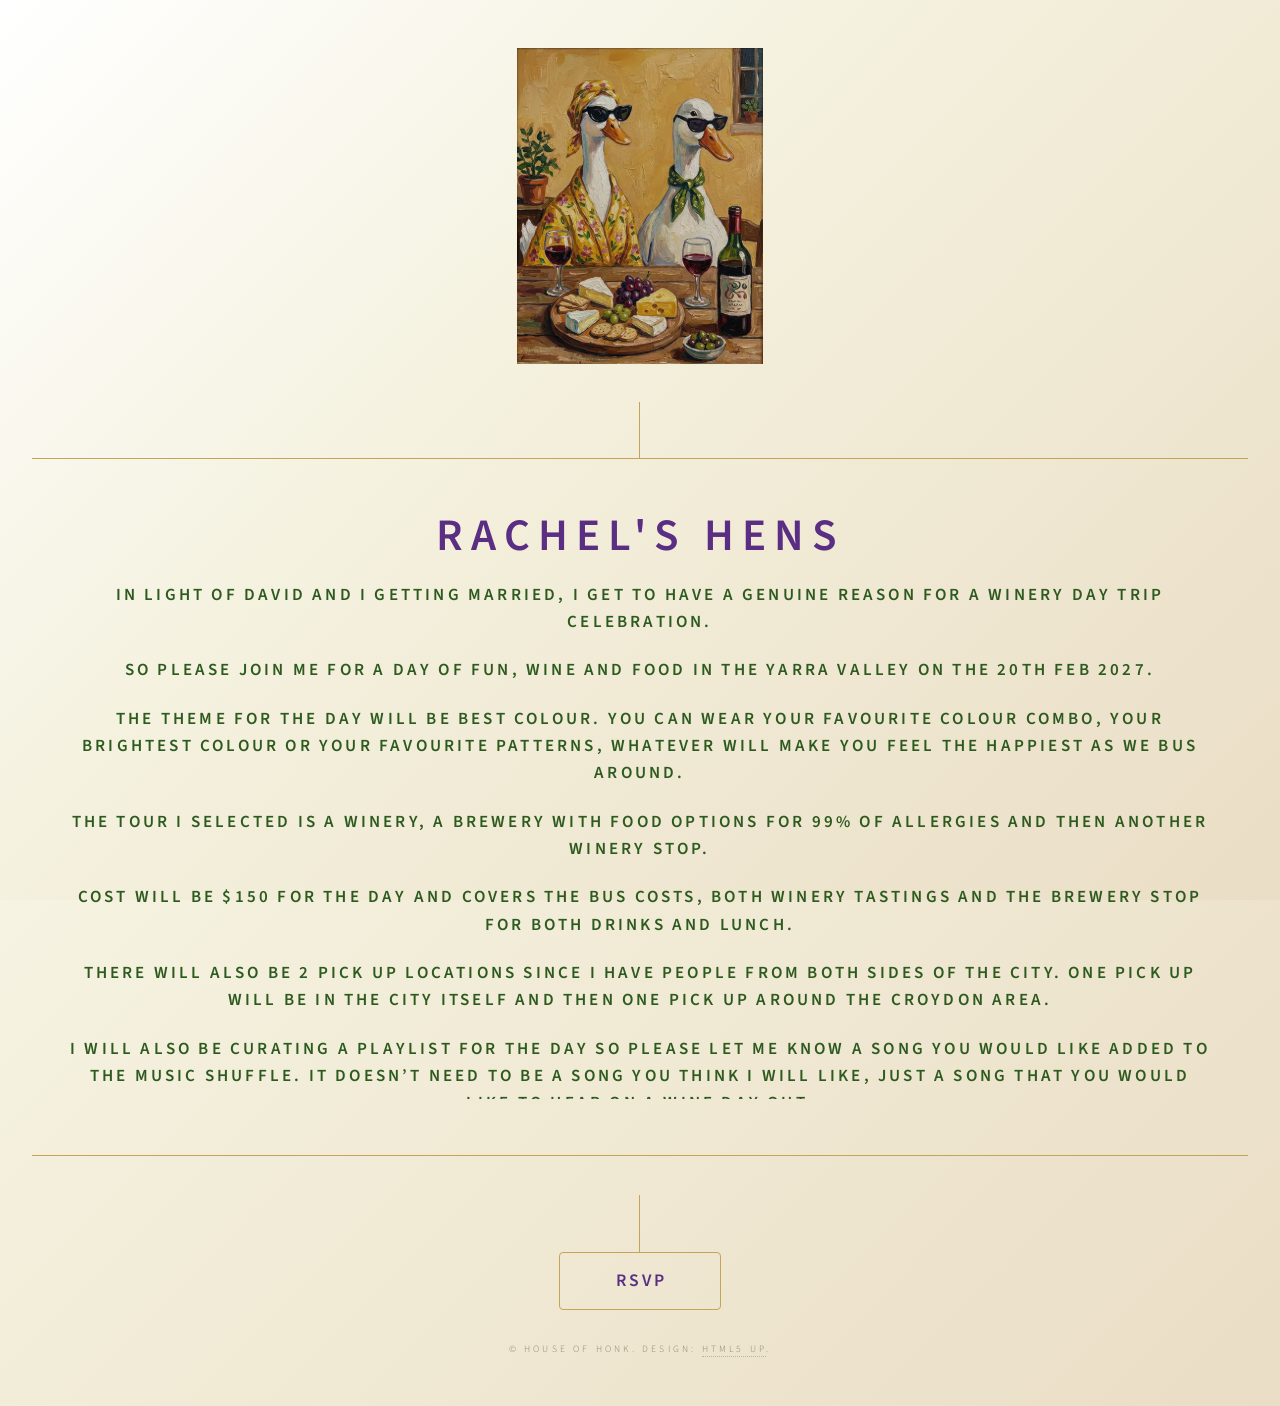
==== hens/index.html @ d94d8061 "Created hens page" ====
<!DOCTYPE HTML>
<!--Dimension by HTML5 UP
    html5up.net | @ajlkn
    Free for personal and commercial use under the CCA 3.0 license (html5up.net/license)
-->
<html lang="en">
<head>
    <title>Rachel's Hens</title>
    <meta charset="utf-8" />
    <meta name="viewport" content="width=device-width, initial-scale=1" />
    <meta name="robots" content="noindex, nofollow" />
    <link rel="stylesheet" href="../assets/css/main.css" />
    <link rel="stylesheet" href="../assets/css/custom.css" />
    <noscript><link rel="stylesheet" href="../assets/css/noscript.css" /></noscript>
</head>
<body>

    <!-- Wrapper -->
    <div id="wrapper">

        <!-- Header -->
        <header id="header">
            <div class="logo">
                <img src="../images/hens.png" alt="Rachel's Hens" />
            </div>
            <div class="content">
                <div class="inner">
                    <h1>Rachel's Hens</h1>
                    <p>In light of David and I getting married, I get to have a genuine reason for a winery day trip celebration.</p>
                    <p>So please join me for a day of fun, wine and food in the Yarra Valley on the 20th Feb 2027.</p>
                    <p>The theme for the day will be best colour. You can wear your favourite colour combo, your brightest colour or your favourite patterns, whatever will make you feel the happiest as we bus around.</p>
                    <p>The tour I selected is a winery, a brewery with food options for 99% of allergies and then another winery stop.</p>
                    <p>Cost will be $150 for the day and covers the bus costs, both winery tastings and the brewery stop for both drinks and lunch.</p>
                    <p>There will also be 2 pick up locations since I have people from both sides of the city. One pick up will be in the city itself and then one pick up around the Croydon area.</p>
                    <p>I will also be curating a playlist for the day so please let me know a song you would like added to the music shuffle. It doesn’t need to be a song you think I will like, just a song that you would like to hear on a wine day out.</p>
                </div>
            </div>
            <nav>
                <ul>
                    <li><a href="#rsvp">RSVP</a></li>
                </ul>
            </nav>
        </header>

        <!-- Main -->
        <div id="main">

            <!-- RSVP Modal -->
            <article id="rsvp">
                <h2 class="major">RSVP</h2>
                <p>Please let me know if you can attend by <strong>20/01/27</strong>.</p>
                <form action="https://formspree.io/f/xppqrkdv" method="POST">
                    <input type="hidden" name="Event" value="Rachel's Hens" />
                    <div class="fields">
                        <div class="field half">
                            <input type="radio" id="accept" name="Attendance" value="Accepts with pleasure" required />
                            <label for="accept">Accepts with pleasure</label>
                        </div>
                        <div class="field half">
                            <input type="radio" id="decline" name="Attendance" value="Declines with regrets" required />
                            <label for="decline">Declines with regrets</label>
                        </div>
                        <div class="field half">
                            <label for="name">Name(s)</label>
                            <input type="text" name="name" id="name" required />
                        </div>
                        <div class="field half">
                            <label for="email">Email</label>
                            <input type="email" name="email" id="email" required />
                        </div>
                        <div class="field">
                            <label for="dietary">Dietary Requirements</label>
                            <textarea name="dietary" id="dietary" rows="3"></textarea>
                        </div>
                        <div class="field">
                            <label for="song">Song Request for the Bus</label>
                            <input type="text" name="song_request" id="song" placeholder="Song title & artist" />
                        </div>
                    </div>
                    <ul class="actions">
                        <li><input type="submit" value="Send RSVP" class="primary" /></li>
                    </ul>
                </form>
            </article>

        </div>

        <!-- Footer -->
        <footer id="footer">
            <p class="copyright">&copy; House of Honk. Design: <a href="https://html5up.net">HTML5 UP</a>.</p>
        </footer>

    </div>

    <!-- BG -->
    <div id="bg"></div>

    <!-- Scripts -->
    <script src="../assets/js/jquery.min.js"></script>
    <script src="../assets/js/browser.min.js"></script>
    <script src="../assets/js/breakpoints.min.js"></script>
    <script src="../assets/js/util.js"></script>
    <script src="../assets/js/main.js"></script>

</body>
</html>
---- assets/css/main.css ----
@import url(fontawesome-all.min.css);
@import url("https://fonts.googleapis.com/css?family=Source+Sans+Pro:300italic,600italic,300,600");

/*
	Dimension by HTML5 UP
	html5up.net | @ajlkn
	Free for personal and commercial use under the CCA 3.0 license (html5up.net/license)
*/

html, body, div, span, applet, object,
iframe, h1, h2, h3, h4, h5, h6, p, blockquote,
pre, a, abbr, acronym, address, big, cite,
code, del, dfn, em, img, ins, kbd, q, s, samp,
small, strike, strong, sub, sup, tt, var, b,
u, i, center, dl, dt, dd, ol, ul, li, fieldset,
form, label, legend, table, caption, tbody,
tfoot, thead, tr, th, td, article, aside,
canvas, details, embed, figure, figcaption,
footer, header, hgroup, menu, nav, output, ruby,
section, summary, time, mark, audio, video {
	margin: 0;
	padding: 0;
	border: 0;
	font-size: 100%;
	font: inherit;
	vertical-align: baseline;}

article, aside, details, figcaption, figure,
footer, header, hgroup, menu, nav, section {
	display: block;}

body {
	line-height: 1;
}

ol, ul {
	list-style: none;
}

blockquote, q {
	quotes: none;
}

	blockquote:before, blockquote:after, q:before, q:after {
		content: '';
		content: none;
	}

table {
	border-collapse: collapse;
	border-spacing: 0;
}

body {
	-webkit-text-size-adjust: none;
}

mark {
	background-color: transparent;
	color: inherit;
}

input::-moz-focus-inner {
	border: 0;
	padding: 0;
}

input, select, textarea {
	-moz-appearance: none;
	-webkit-appearance: none;
	-ms-appearance: none;
	appearance: none;
}

/* Basic */

	@-ms-viewport {
		width: device-width;
	}

	@media screen and (max-width: 480px) {

		html, body {
			min-width: 320px;
		}

	}

	html {
		box-sizing: border-box;
	}

	*, *:before, *:after {
		box-sizing: inherit;
	}

	body {
		background: #1b1f22;
	}

		body.is-preload *, body.is-preload *:before, body.is-preload *:after {
			-moz-animation: none !important;
			-webkit-animation: none !important;
			-ms-animation: none !important;
			animation: none !important;
			-moz-transition: none !important;
			-webkit-transition: none !important;
			-ms-transition: none !important;
			transition: none !important;
		}

/* Type */

	html {
		font-size: 16pt;
	}

		@media screen and (max-width: 1680px) {

			html {
				font-size: 12pt;
			}

		}

		@media screen and (max-width: 736px) {

			html {
				font-size: 11pt;
			}

		}

		@media screen and (max-width: 360px) {

			html {
				font-size: 10pt;
			}

		}

	body, input, select, textarea {
		color: #ffffff;
		font-family: "Source Sans Pro", sans-serif;
		font-weight: 300;
		font-size: 1rem;
		line-height: 1.65;
	}

	a {
		-moz-transition: color 0.2s ease-in-out, background-color 0.2s ease-in-out, border-bottom-color 0.2s ease-in-out;
		-webkit-transition: color 0.2s ease-in-out, background-color 0.2s ease-in-out, border-bottom-color 0.2s ease-in-out;
		-ms-transition: color 0.2s ease-in-out, background-color 0.2s ease-in-out, border-bottom-color 0.2s ease-in-out;
		transition: color 0.2s ease-in-out, background-color 0.2s ease-in-out, border-bottom-color 0.2s ease-in-out;
		border-bottom: dotted 1px rgba(255, 255, 255, 0.5);
		text-decoration: none;
		color: inherit;
	}

		a:hover {
			border-bottom-color: transparent;
		}

	strong, b {
		color: #ffffff;
		font-weight: 600;
	}

	em, i {
		font-style: italic;
	}

	p {
		margin: 0 0 2rem 0;
	}

	h1, h2, h3, h4, h5, h6 {
		color: #ffffff;
		font-weight: 600;
		line-height: 1.5;
		margin: 0 0 1rem 0;
		text-transform: uppercase;
		letter-spacing: 0.2rem;
	}

		h1 a, h2 a, h3 a, h4 a, h5 a, h6 a {
			color: inherit;
			text-decoration: none;
		}

		h1.major, h2.major, h3.major, h4.major, h5.major, h6.major {
			border-bottom: solid 1px #ffffff;
			width: -moz-max-content;
			width: -webkit-max-content;
			width: -ms-max-content;
			width: max-content;
			padding-bottom: 0.5rem;
			margin: 0 0 2rem 0;
		}

	h1 {
		font-size: 2.25rem;
		line-height: 1.3;
		letter-spacing: 0.5rem;
	}

	h2 {
		font-size: 1.5rem;
		line-height: 1.4;
		letter-spacing: 0.5rem;
	}

	h3 {
		font-size: 1rem;
	}

	h4 {
		font-size: 0.8rem;
	}

	h5 {
		font-size: 0.7rem;
	}

	h6 {
		font-size: 0.6rem;
	}

	@media screen and (max-width: 736px) {

		h1 {
			font-size: 1.75rem;
			line-height: 1.4;
		}

		h2 {
			font-size: 1.25em;
			line-height: 1.5;
		}

	}

	sub {
		font-size: 0.8rem;
		position: relative;
		top: 0.5rem;
	}

	sup {
		font-size: 0.8rem;
		position: relative;
		top: -0.5rem;
	}

	blockquote {
		border-left: solid 4px #ffffff;
		font-style: italic;
		margin: 0 0 2rem 0;
		padding: 0.5rem 0 0.5rem 2rem;
	}

	code {
		background: rgba(255, 255, 255, 0.075);
		border-radius: 4px;
		font-family: "Courier New", monospace;
		font-size: 0.9rem;
		margin: 0 0.25rem;
		padding: 0.25rem 0.65rem;
	}

	pre {
		-webkit-overflow-scrolling: touch;
		font-family: "Courier New", monospace;
		font-size: 0.9rem;
		margin: 0 0 2rem 0;
	}

		pre code {
			display: block;
			line-height: 1.75;
			padding: 1rem 1.5rem;
			overflow-x: auto;
		}

	hr {
		border: 0;
		border-bottom: solid 1px #ffffff;
		margin: 2.75rem 0;
	}

	.align-left {
		text-align: left;
	}

	.align-center {
		text-align: center;
	}

	.align-right {
		text-align: right;
	}

/* Form */

	form {
		margin: 0 0 2rem 0;
	}

		form > :last-child {
			margin-bottom: 0;
		}

		form > .fields {
			display: -moz-flex;
			display: -webkit-flex;
			display: -ms-flex;
			display: flex;
			-moz-flex-wrap: wrap;
			-webkit-flex-wrap: wrap;
			-ms-flex-wrap: wrap;
			flex-wrap: wrap;
			width: calc(100% + 3rem);
			margin: -1.5rem 0 2rem -1.5rem;
		}

			form > .fields > .field {
				-moz-flex-grow: 0;
				-webkit-flex-grow: 0;
				-ms-flex-grow: 0;
				flex-grow: 0;
				-moz-flex-shrink: 0;
				-webkit-flex-shrink: 0;
				-ms-flex-shrink: 0;
				flex-shrink: 0;
				padding: 1.5rem 0 0 1.5rem;
				width: calc(100% - 1.5rem);
			}

				form > .fields > .field.half {
					width: calc(50% - 0.75rem);
				}

				form > .fields > .field.third {
					width: calc(100%/3 - 0.5rem);
				}

				form > .fields > .field.quarter {
					width: calc(25% - 0.375rem);
				}

		@media screen and (max-width: 480px) {

			form > .fields {
				width: calc(100% + 3rem);
				margin: -1.5rem 0 2rem -1.5rem;
			}

				form > .fields > .field {
					padding: 1.5rem 0 0 1.5rem;
					width: calc(100% - 1.5rem);
				}

					form > .fields > .field.half {
						width: calc(100% - 1.5rem);
					}

					form > .fields > .field.third {
						width: calc(100% - 1.5rem);
					}

					form > .fields > .field.quarter {
						width: calc(100% - 1.5rem);
					}

		}

	label {
		color: #ffffff;
		display: block;
		font-size: 0.8rem;
		font-weight: 300;
		letter-spacing: 0.2rem;
		line-height: 1.5;
		margin: 0 0 1rem 0;
		text-transform: uppercase;
	}

	input[type="text"],
	input[type="password"],
	input[type="email"],
	input[type="tel"],
	select,
	textarea {
		-moz-appearance: none;
		-webkit-appearance: none;
		-ms-appearance: none;
		appearance: none;
		-moz-transition: border-color 0.2s ease-in-out, box-shadow 0.2s ease-in-out, background-color 0.2s ease-in-out;
		-webkit-transition: border-color 0.2s ease-in-out, box-shadow 0.2s ease-in-out, background-color 0.2s ease-in-out;
		-ms-transition: border-color 0.2s ease-in-out, box-shadow 0.2s ease-in-out, background-color 0.2s ease-in-out;
		transition: border-color 0.2s ease-in-out, box-shadow 0.2s ease-in-out, background-color 0.2s ease-in-out;
		background-color: transparent;
		border-radius: 4px;
		border: solid 1px #ffffff;
		color: inherit;
		display: block;
		outline: 0;
		padding: 0 1rem;
		text-decoration: none;
		width: 100%;
	}

		input[type="text"]:invalid,
		input[type="password"]:invalid,
		input[type="email"]:invalid,
		input[type="tel"]:invalid,
		select:invalid,
		textarea:invalid {
			box-shadow: none;
		}

		input[type="text"]:focus,
		input[type="password"]:focus,
		input[type="email"]:focus,
		input[type="tel"]:focus,
		select:focus,
		textarea:focus {
			background: rgba(255, 255, 255, 0.075);
			border-color: #ffffff;
			box-shadow: 0 0 0 1px #ffffff;
		}

	select {
		background-image: url("data:image/svg+xml;charset=utf8,%3Csvg xmlns='http://www.w3.org/2000/svg' width='40' height='40' preserveAspectRatio='none' viewBox='0 0 40 40'%3E%3Cpath d='M9.4,12.3l10.4,10.4l10.4-10.4c0.2-0.2,0.5-0.4,0.9-0.4c0.3,0,0.6,0.1,0.9,0.4l3.3,3.3c0.2,0.2,0.4,0.5,0.4,0.9 c0,0.4-0.1,0.6-0.4,0.9L20.7,31.9c-0.2,0.2-0.5,0.4-0.9,0.4c-0.3,0-0.6-0.1-0.9-0.4L4.3,17.3c-0.2-0.2-0.4-0.5-0.4-0.9 c0-0.4,0.1-0.6,0.4-0.9l3.3-3.3c0.2-0.2,0.5-0.4,0.9-0.4S9.1,12.1,9.4,12.3z' fill='%23ffffff' /%3E%3C/svg%3E");
		background-size: 1.25rem;
		background-repeat: no-repeat;
		background-position: calc(100% - 1rem) center;
		height: 2.75rem;
		padding-right: 2.75rem;
		text-overflow: ellipsis;
	}

		select option {
			color: #ffffff;
			background: #1b1f22;
		}

		select:focus::-ms-value {
			background-color: transparent;
		}

		select::-ms-expand {
			display: none;
		}

	input[type="text"],
	input[type="password"],
	input[type="email"],
	select {
		height: 2.75rem;
	}

	textarea {
		padding: 0.75rem 1rem;
	}

	input[type="checkbox"],
	input[type="radio"] {
		-moz-appearance: none;
		-webkit-appearance: none;
		-ms-appearance: none;
		appearance: none;
		display: block;
		float: left;
		margin-right: -2rem;
		opacity: 0;
		width: 1rem;
		z-index: -1;
	}

		input[type="checkbox"] + label,
		input[type="radio"] + label {
			text-decoration: none;
			-moz-user-select: none;
			-webkit-user-select: none;
			-ms-user-select: none;
			user-select: none;
			color: #ffffff;
			cursor: pointer;
			display: inline-block;
			font-size: 0.8rem;
			font-weight: 300;
			margin: 0 0 0.5rem 0;
			padding-left: 2.65rem;
			padding-right: 0.75rem;
			position: relative;
		}

			input[type="checkbox"] + label:before,
			input[type="radio"] + label:before {
				-moz-osx-font-smoothing: grayscale;
				-webkit-font-smoothing: antialiased;
				display: inline-block;
				font-style: normal;
				font-variant: normal;
				text-rendering: auto;
				line-height: 1;
				text-transform: none !important;
				font-family: 'Font Awesome 5 Free';
				font-weight: 900;
			}

			input[type="checkbox"] + label:before,
			input[type="radio"] + label:before {
				-moz-transition: border-color 0.2s ease-in-out, box-shadow 0.2s ease-in-out, background-color 0.2s ease-in-out;
				-webkit-transition: border-color 0.2s ease-in-out, box-shadow 0.2s ease-in-out, background-color 0.2s ease-in-out;
				-ms-transition: border-color 0.2s ease-in-out, box-shadow 0.2s ease-in-out, background-color 0.2s ease-in-out;
				transition: border-color 0.2s ease-in-out, box-shadow 0.2s ease-in-out, background-color 0.2s ease-in-out;
				border-radius: 4px;
				border: solid 1px #ffffff;
				content: '';
				display: inline-block;
				height: 1.65rem;
				left: 0;
				line-height: 1.65rem;
				position: absolute;
				text-align: center;
				top: -0.15rem;
				width: 1.65rem;
			}

		input[type="checkbox"]:checked + label:before,
		input[type="radio"]:checked + label:before {
			background: #ffffff !important;
			border-color: #ffffff !important;
			color: #1b1f22;
			content: '\f00c';
		}

		input[type="checkbox"]:focus + label:before,
		input[type="radio"]:focus + label:before {
			background: rgba(255, 255, 255, 0.075);
			border-color: #ffffff;
			box-shadow: 0 0 0 1px #ffffff;
		}

	input[type="checkbox"] + label:before {
		border-radius: 4px;
	}

	input[type="radio"] + label:before {
		border-radius: 100%;
	}

	::-webkit-input-placeholder {
		color: rgba(255, 255, 255, 0.5) !important;
		opacity: 1.0;
	}

	:-moz-placeholder {
		color: rgba(255, 255, 255, 0.5) !important;
		opacity: 1.0;
	}

	::-moz-placeholder {
		color: rgba(255, 255, 255, 0.5) !important;
		opacity: 1.0;
	}

	:-ms-input-placeholder {
		color: rgba(255, 255, 255, 0.5) !important;
		opacity: 1.0;
	}

	.formerize-placeholder {
		color: rgba(255, 255, 255, 0.5) !important;
		opacity: 1.0;
	}

/* Box */

	.box {
		border-radius: 4px;
		border: solid 1px #ffffff;
		margin-bottom: 2rem;
		padding: 1.5em;
	}

		.box > :last-child,
		.box > :last-child > :last-child,
		.box > :last-child > :last-child > :last-child {
			margin-bottom: 0;
		}

		.box.alt {
			border: 0;
			border-radius: 0;
			padding: 0;
		}

/* Icon */

	.icon {
		text-decoration: none;
		border-bottom: none;
		position: relative;
	}

		.icon:before {
			-moz-osx-font-smoothing: grayscale;
			-webkit-font-smoothing: antialiased;
			display: inline-block;
			font-style: normal;
			font-variant: normal;
			text-rendering: auto;
			line-height: 1;
			text-transform: none !important;
			font-family: 'Font Awesome 5 Free';
			font-weight: 400;
		}

		.icon > .label {
			display: none;
		}

		.icon:before {
			line-height: inherit;
		}

		.icon.solid:before {
			font-weight: 900;
		}

		.icon.brands:before {
			font-family: 'Font Awesome 5 Brands';
		}

/* Image */

	.image {
		border-radius: 4px;
		border: 0;
		display: inline-block;
		position: relative;
	}

		.image:before {
			pointer-events: none;
			background-image: url("../../images/overlay.png");
			background-color: rgba(19, 21, 25, 0.5);
			border-radius: 4px;
			content: '';
			display: block;
			height: 100%;
			left: 0;
			opacity: 0.5;
			position: absolute;
			top: 0;
			width: 100%;
		}

		.image img {
			border-radius: 4px;
			display: block;
		}

		.image.left, .image.right {
			max-width: 40%;
		}

			.image.left img, .image.right img {
				width: 100%;
			}

		.image.left {
			float: left;
			padding: 0 1.5em 1em 0;
			top: 0.25em;
		}

		.image.right {
			float: right;
			padding: 0 0 1em 1.5em;
			top: 0.25em;
		}

		.image.fit {
			display: block;
			margin: 0 0 2rem 0;
			width: 100%;
		}

			.image.fit img {
				width: 100%;
			}

		.image.main {
			display: block;
			margin: 2.5rem 0;
			width: 100%;
		}

			.image.main img {
				width: 100%;
			}

		@media screen and (max-width: 736px) {

			.image.main {
				margin: 2rem 0;
			}

		}

		@media screen and (max-width: 480px) {

			.image.main {
				margin: 1.5rem 0;
			}

		}

/* List */

	ol {
		list-style: decimal;
		margin: 0 0 2rem 0;
		padding-left: 1.25em;
	}

		ol li {
			padding-left: 0.25em;
		}

	ul {
		list-style: disc;
		margin: 0 0 2rem 0;
		padding-left: 1em;
	}

		ul li {
			padding-left: 0.5em;
		}

		ul.alt {
			list-style: none;
			padding-left: 0;
		}

			ul.alt li {
				border-top: solid 1px #ffffff;
				padding: 0.5em 0;
			}

				ul.alt li:first-child {
					border-top: 0;
					padding-top: 0;
				}

	dl {
		margin: 0 0 2rem 0;
	}

		dl dt {
			display: block;
			font-weight: 600;
			margin: 0 0 1rem 0;
		}

		dl dd {
			margin-left: 2rem;
		}

/* Actions */

	ul.actions {
		display: -moz-flex;
		display: -webkit-flex;
		display: -ms-flex;
		display: flex;
		cursor: default;
		list-style: none;
		margin-left: -1rem;
		padding-left: 0;
	}

		ul.actions li {
			padding: 0 0 0 1rem;
			vertical-align: middle;
		}

		ul.actions.special {
			-moz-justify-content: center;
			-webkit-justify-content: center;
			-ms-justify-content: center;
			justify-content: center;
			width: 100%;
			margin-left: 0;
		}

			ul.actions.special li:first-child {
				padding-left: 0;
			}

		ul.actions.stacked {
			-moz-flex-direction: column;
			-webkit-flex-direction: column;
			-ms-flex-direction: column;
			flex-direction: column;
			margin-left: 0;
		}

			ul.actions.stacked li {
				padding: 1.3rem 0 0 0;
			}

				ul.actions.stacked li:first-child {
					padding-top: 0;
				}

		ul.actions.fit {
			width: calc(100% + 1rem);
		}

			ul.actions.fit li {
				-moz-flex-grow: 1;
				-webkit-flex-grow: 1;
				-ms-flex-grow: 1;
				flex-grow: 1;
				-moz-flex-shrink: 1;
				-webkit-flex-shrink: 1;
				-ms-flex-shrink: 1;
				flex-shrink: 1;
				width: 100%;
			}

				ul.actions.fit li > * {
					width: 100%;
				}

			ul.actions.fit.stacked {
				width: 100%;
			}

		@media screen and (max-width: 480px) {

			ul.actions:not(.fixed) {
				-moz-flex-direction: column;
				-webkit-flex-direction: column;
				-ms-flex-direction: column;
				flex-direction: column;
				margin-left: 0;
				width: 100% !important;
			}

				ul.actions:not(.fixed) li {
					-moz-flex-grow: 1;
					-webkit-flex-grow: 1;
					-ms-flex-grow: 1;
					flex-grow: 1;
					-moz-flex-shrink: 1;
					-webkit-flex-shrink: 1;
					-ms-flex-shrink: 1;
					flex-shrink: 1;
					padding: 1rem 0 0 0;
					text-align: center;
					width: 100%;
				}

					ul.actions:not(.fixed) li > * {
						width: 100%;
					}

					ul.actions:not(.fixed) li:first-child {
						padding-top: 0;
					}

					ul.actions:not(.fixed) li input[type="submit"],
					ul.actions:not(.fixed) li input[type="reset"],
					ul.actions:not(.fixed) li input[type="button"],
					ul.actions:not(.fixed) li button,
					ul.actions:not(.fixed) li .button {
						width: 100%;
					}

						ul.actions:not(.fixed) li input[type="submit"].icon:before,
						ul.actions:not(.fixed) li input[type="reset"].icon:before,
						ul.actions:not(.fixed) li input[type="button"].icon:before,
						ul.actions:not(.fixed) li button.icon:before,
						ul.actions:not(.fixed) li .button.icon:before {
							margin-left: -0.5em;
						}

		}

/* Icons */

	ul.icons {
		cursor: default;
		list-style: none;
		padding-left: 0;
	}

		ul.icons li {
			display: inline-block;
			padding: 0 0.75em 0 0;
		}

			ul.icons li:last-child {
				padding-right: 0;
			}

			ul.icons li a {
				border-radius: 100%;
				box-shadow: inset 0 0 0 1px #ffffff;
				display: inline-block;
				height: 2.25rem;
				line-height: 2.25rem;
				text-align: center;
				width: 2.25rem;
			}

				ul.icons li a:hover {
					background-color: rgba(255, 255, 255, 0.075);
				}

				ul.icons li a:active {
					background-color: rgba(255, 255, 255, 0.175);
				}

/* Table */

	.table-wrapper {
		-webkit-overflow-scrolling: touch;
		overflow-x: auto;
	}

	table {
		margin: 0 0 2rem 0;
		width: 100%;
	}

		table tbody tr {
			border: solid 1px #ffffff;
			border-left: 0;
			border-right: 0;
		}

			table tbody tr:nth-child(2n + 1) {
				background-color: rgba(255, 255, 255, 0.075);
			}

		table td {
			padding: 0.75em 0.75em;
		}

		table th {
			color: #ffffff;
			font-size: 0.9em;
			font-weight: 600;
			padding: 0 0.75em 0.75em 0.75em;
			text-align: left;
		}

		table thead {
			border-bottom: solid 2px #ffffff;
		}

		table tfoot {
			border-top: solid 2px #ffffff;
		}

		table.alt {
			border-collapse: separate;
		}

			table.alt tbody tr td {
				border: solid 1px #ffffff;
				border-left-width: 0;
				border-top-width: 0;
			}

				table.alt tbody tr td:first-child {
					border-left-width: 1px;
				}

			table.alt tbody tr:first-child td {
				border-top-width: 1px;
			}

			table.alt thead {
				border-bottom: 0;
			}

			table.alt tfoot {
				border-top: 0;
			}

/* Button */

	input[type="submit"],
	input[type="reset"],
	input[type="button"],
	button,
	.button {
		-moz-appearance: none;
		-webkit-appearance: none;
		-ms-appearance: none;
		appearance: none;
		-moz-transition: background-color 0.2s ease-in-out, color 0.2s ease-in-out;
		-webkit-transition: background-color 0.2s ease-in-out, color 0.2s ease-in-out;
		-ms-transition: background-color 0.2s ease-in-out, color 0.2s ease-in-out;
		transition: background-color 0.2s ease-in-out, color 0.2s ease-in-out;
		background-color: transparent;
		border-radius: 4px;
		border: 0;
		box-shadow: inset 0 0 0 1px #ffffff;
		color: #ffffff !important;
		cursor: pointer;
		display: inline-block;
		font-size: 0.8rem;
		font-weight: 300;
		height: 2.75rem;
		letter-spacing: 0.2rem;
		line-height: 2.75rem;
		outline: 0;
		padding: 0 1.25rem 0 1.35rem;
		text-align: center;
		text-decoration: none;
		text-transform: uppercase;
		white-space: nowrap;
	}

		input[type="submit"]:hover,
		input[type="reset"]:hover,
		input[type="button"]:hover,
		button:hover,
		.button:hover {
			background-color: rgba(255, 255, 255, 0.075);
		}

		input[type="submit"]:active,
		input[type="reset"]:active,
		input[type="button"]:active,
		button:active,
		.button:active {
			background-color: rgba(255, 255, 255, 0.175);
		}

		input[type="submit"].icon:before,
		input[type="reset"].icon:before,
		input[type="button"].icon:before,
		button.icon:before,
		.button.icon:before {
			margin-right: 0.5em;
		}

		input[type="submit"].fit,
		input[type="reset"].fit,
		input[type="button"].fit,
		button.fit,
		.button.fit {
			width: 100%;
		}

		input[type="submit"].small,
		input[type="reset"].small,
		input[type="button"].small,
		button.small,
		.button.small {
			font-size: 0.6rem;
			height: 2.0625rem;
			line-height: 2.0625rem;
		}

		input[type="submit"].primary,
		input[type="reset"].primary,
		input[type="button"].primary,
		button.primary,
		.button.primary {
			background-color: #ffffff;
			color: #1b1f22 !important;
			font-weight: 600;
		}

		input[type="submit"].disabled, input[type="submit"]:disabled,
		input[type="reset"].disabled,
		input[type="reset"]:disabled,
		input[type="button"].disabled,
		input[type="button"]:disabled,
		button.disabled,
		button:disabled,
		.button.disabled,
		.button:disabled {
			pointer-events: none;
			cursor: default;
			opacity: 0.25;
		}

	input[type="submit"],
	input[type="reset"],
	input[type="button"],
	button {
		line-height: calc(2.75rem - 2px);
	}

/* BG */

	#bg {
		-moz-transform: scale(1.0);
		-webkit-transform: scale(1.0);
		-ms-transform: scale(1.0);
		transform: scale(1.0);
		-webkit-backface-visibility: hidden;
		position: fixed;
		top: 0;
		left: 0;
		width: 100%;
		height: 100vh;
		z-index: 1;
	}

		#bg:before, #bg:after {
			content: '';
			display: block;
			position: absolute;
			top: 0;
			left: 0;
			width: 100%;
			height: 100%;
		}

		#bg:before {
			-moz-transition: background-color 2.5s ease-in-out;
			-webkit-transition: background-color 2.5s ease-in-out;
			-ms-transition: background-color 2.5s ease-in-out;
			transition: background-color 2.5s ease-in-out;
			-moz-transition-delay: 0.75s;
			-webkit-transition-delay: 0.75s;
			-ms-transition-delay: 0.75s;
			transition-delay: 0.75s;
			background-image: linear-gradient(to top, rgba(19, 21, 25, 0.5), rgba(19, 21, 25, 0.5)), url("../../images/overlay.png");
			background-size: auto,
 256px 256px;
			background-position: center,
 center;
			background-repeat: no-repeat,
 repeat;
			z-index: 2;
		}

		#bg:after {
			-moz-transform: scale(1.125);
			-webkit-transform: scale(1.125);
			-ms-transform: scale(1.125);
			transform: scale(1.125);
			-moz-transition: -moz-transform 0.325s ease-in-out, -moz-filter 0.325s ease-in-out;
			-webkit-transition: -webkit-transform 0.325s ease-in-out, -webkit-filter 0.325s ease-in-out;
			-ms-transition: -ms-transform 0.325s ease-in-out, -ms-filter 0.325s ease-in-out;
			transition: transform 0.325s ease-in-out, filter 0.325s ease-in-out;
			background-image: url("../../images/bg.jpg");
			background-position: center;
			background-size: cover;
			background-repeat: no-repeat;
			z-index: 1;
		}

		body.is-article-visible #bg:after {
			-moz-transform: scale(1.0825);
			-webkit-transform: scale(1.0825);
			-ms-transform: scale(1.0825);
			transform: scale(1.0825);
			-moz-filter: blur(0.2rem);
			-webkit-filter: blur(0.2rem);
			-ms-filter: blur(0.2rem);
			filter: blur(0.2rem);
		}

		body.is-preload #bg:before {
			background-color: #000000;
		}

/* Wrapper */

	#wrapper {
		display: -moz-flex;
		display: -webkit-flex;
		display: -ms-flex;
		display: flex;
		-moz-flex-direction: column;
		-webkit-flex-direction: column;
		-ms-flex-direction: column;
		flex-direction: column;
		-moz-align-items: center;
		-webkit-align-items: center;
		-ms-align-items: center;
		align-items: center;
		-moz-justify-content: space-between;
		-webkit-justify-content: space-between;
		-ms-justify-content: space-between;
		justify-content: space-between;
		position: relative;
		min-height: 100vh;
		width: 100%;
		padding: 4rem 2rem;
		z-index: 3;
	}

		#wrapper:before {
			content: '';
			display: block;
		}

		@media screen and (max-width: 1680px) {

			#wrapper {
				padding: 3rem 2rem;
			}

		}

		@media screen and (max-width: 736px) {

			#wrapper {
				padding: 2rem 1rem;
			}

		}

		@media screen and (max-width: 480px) {

			#wrapper {
				padding: 1rem;
			}

		}

/* Header */

	#header {
		display: -moz-flex;
		display: -webkit-flex;
		display: -ms-flex;
		display: flex;
		-moz-flex-direction: column;
		-webkit-flex-direction: column;
		-ms-flex-direction: column;
		flex-direction: column;
		-moz-align-items: center;
		-webkit-align-items: center;
		-ms-align-items: center;
		align-items: center;
		-moz-transition: -moz-transform 0.325s ease-in-out, -moz-filter 0.325s ease-in-out, opacity 0.325s ease-in-out;
		-webkit-transition: -webkit-transform 0.325s ease-in-out, -webkit-filter 0.325s ease-in-out, opacity 0.325s ease-in-out;
		-ms-transition: -ms-transform 0.325s ease-in-out, -ms-filter 0.325s ease-in-out, opacity 0.325s ease-in-out;
		transition: transform 0.325s ease-in-out, filter 0.325s ease-in-out, opacity 0.325s ease-in-out;
		background-image: -moz-radial-gradient(rgba(0, 0, 0, 0.25) 25%, rgba(0, 0, 0, 0) 55%);
		background-image: -webkit-radial-gradient(rgba(0, 0, 0, 0.25) 25%, rgba(0, 0, 0, 0) 55%);
		background-image: -ms-radial-gradient(rgba(0, 0, 0, 0.25) 25%, rgba(0, 0, 0, 0) 55%);
		background-image: radial-gradient(rgba(0, 0, 0, 0.25) 25%, rgba(0, 0, 0, 0) 55%);
		max-width: 100%;
		text-align: center;
	}

		#header > * {
			-moz-transition: opacity 0.325s ease-in-out;
			-webkit-transition: opacity 0.325s ease-in-out;
			-ms-transition: opacity 0.325s ease-in-out;
			transition: opacity 0.325s ease-in-out;
			position: relative;
			margin-top: 3.5rem;
		}

			#header > *:before {
				content: '';
				display: block;
				position: absolute;
				top: calc(-3.5rem - 1px);
				left: calc(50% - 1px);
				width: 1px;
				height: calc(3.5rem + 1px);
				background: #ffffff;
			}

		#header > :first-child {
			margin-top: 0;
		}

			#header > :first-child:before {
				display: none;
			}

		#header .logo {
			width: 5.5rem;
			height: 5.5rem;
			line-height: 5.5rem;
			border: solid 1px #ffffff;
			border-radius: 100%;
		}

			#header .logo .icon:before {
				font-size: 2rem;
			}

		#header .content {
			border-style: solid;
			border-color: #ffffff;
			border-top-width: 1px;
			border-bottom-width: 1px;
			max-width: 100%;
		}

			#header .content .inner {
				-moz-transition: max-height 0.75s ease, padding 0.75s ease, opacity 0.325s ease-in-out;
				-webkit-transition: max-height 0.75s ease, padding 0.75s ease, opacity 0.325s ease-in-out;
				-ms-transition: max-height 0.75s ease, padding 0.75s ease, opacity 0.325s ease-in-out;
				transition: max-height 0.75s ease, padding 0.75s ease, opacity 0.325s ease-in-out;
				-moz-transition-delay: 0.25s;
				-webkit-transition-delay: 0.25s;
				-ms-transition-delay: 0.25s;
				transition-delay: 0.25s;
				padding: 3rem 2rem;
				max-height: 40rem;
				overflow: hidden;
			}

				#header .content .inner > :last-child {
					margin-bottom: 0;
				}

			#header .content p {
				text-transform: uppercase;
				letter-spacing: 0.2rem;
				font-size: 0.8rem;
				line-height: 2;
			}

		#header nav ul {
			display: -moz-flex;
			display: -webkit-flex;
			display: -ms-flex;
			display: flex;
			margin-bottom: 0;
			list-style: none;
			padding-left: 0;
			border: solid 1px #ffffff;
			border-radius: 4px;
		}

			#header nav ul li {
				padding-left: 0;
				border-left: solid 1px #ffffff;
			}

				#header nav ul li:first-child {
					border-left: 0;
				}

				#header nav ul li a {
					display: block;
					min-width: 7.5rem;
					height: 2.75rem;
					line-height: 2.75rem;
					padding: 0 1.25rem 0 1.45rem;
					text-transform: uppercase;
					letter-spacing: 0.2rem;
					font-size: 0.8rem;
					border-bottom: 0;
				}

					#header nav ul li a:hover {
						background-color: rgba(255, 255, 255, 0.075);
					}

					#header nav ul li a:active {
						background-color: rgba(255, 255, 255, 0.175);
					}

		#header nav.use-middle:after {
			content: '';
			display: block;
			position: absolute;
			top: 0;
			left: calc(50% - 1px);
			width: 1px;
			height: 100%;
			background: #ffffff;
		}

		#header nav.use-middle ul li.is-middle {
			border-left: 0;
		}

		body.is-article-visible #header {
			-moz-transform: scale(0.95);
			-webkit-transform: scale(0.95);
			-ms-transform: scale(0.95);
			transform: scale(0.95);
			-moz-filter: blur(0.1rem);
			-webkit-filter: blur(0.1rem);
			-ms-filter: blur(0.1rem);
			filter: blur(0.1rem);
			opacity: 0;
		}

		body.is-preload #header {
			-moz-filter: blur(0.125rem);
			-webkit-filter: blur(0.125rem);
			-ms-filter: blur(0.125rem);
			filter: blur(0.125rem);
		}

			body.is-preload #header > * {
				opacity: 0;
			}

			body.is-preload #header .content .inner {
				max-height: 0;
				padding-top: 0;
				padding-bottom: 0;
				opacity: 0;
			}

		@media screen and (max-width: 980px) {

			#header .content p br {
				display: none;
			}

		}

		@media screen and (max-width: 736px) {

			#header > * {
				margin-top: 2rem;
			}

				#header > *:before {
					top: calc(-2rem - 1px);
					height: calc(2rem + 1px);
				}

			#header .logo {
				width: 4.75rem;
				height: 4.75rem;
				line-height: 4.75rem;
			}

				#header .logo .icon:before {
					font-size: 1.75rem;
				}

			#header .content .inner {
				padding: 2.5rem 1rem;
			}

			#header .content p {
				line-height: 1.875;
			}

		}

		@media screen and (max-width: 480px) {

			#header {
				padding: 1.5rem 0;
			}

				#header .content .inner {
					padding: 2.5rem 0;
				}

				#header nav ul {
					-moz-flex-direction: column;
					-webkit-flex-direction: column;
					-ms-flex-direction: column;
					flex-direction: column;
					min-width: 10rem;
					max-width: 100%;
				}

					#header nav ul li {
						border-left: 0;
						border-top: solid 1px #ffffff;
					}

						#header nav ul li:first-child {
							border-top: 0;
						}

						#header nav ul li a {
							height: 3rem;
							line-height: 3rem;
							min-width: 0;
							width: 100%;
						}

				#header nav.use-middle:after {
					display: none;
				}

		}

/* Main */

	#main {
		-moz-flex-grow: 1;
		-webkit-flex-grow: 1;
		-ms-flex-grow: 1;
		flex-grow: 1;
		-moz-flex-shrink: 1;
		-webkit-flex-shrink: 1;
		-ms-flex-shrink: 1;
		flex-shrink: 1;
		display: -moz-flex;
		display: -webkit-flex;
		display: -ms-flex;
		display: flex;
		-moz-align-items: center;
		-webkit-align-items: center;
		-ms-align-items: center;
		align-items: center;
		-moz-justify-content: center;
		-webkit-justify-content: center;
		-ms-justify-content: center;
		justify-content: center;
		-moz-flex-direction: column;
		-webkit-flex-direction: column;
		-ms-flex-direction: column;
		flex-direction: column;
		position: relative;
		max-width: 100%;
		z-index: 3;
	}

		#main article {
			-moz-transform: translateY(0.25rem);
			-webkit-transform: translateY(0.25rem);
			-ms-transform: translateY(0.25rem);
			transform: translateY(0.25rem);
			-moz-transition: opacity 0.325s ease-in-out, -moz-transform 0.325s ease-in-out;
			-webkit-transition: opacity 0.325s ease-in-out, -webkit-transform 0.325s ease-in-out;
			-ms-transition: opacity 0.325s ease-in-out, -ms-transform 0.325s ease-in-out;
			transition: opacity 0.325s ease-in-out, transform 0.325s ease-in-out;
			padding: 4.5rem 2.5rem 1.5rem 2.5rem ;
			position: relative;
			width: 40rem;
			max-width: 100%;
			background-color: rgba(27, 31, 34, 0.85);
			border-radius: 4px;
			opacity: 0;
		}

			#main article.active {
				-moz-transform: translateY(0);
				-webkit-transform: translateY(0);
				-ms-transform: translateY(0);
				transform: translateY(0);
				opacity: 1;
			}

			#main article .close {
				display: block;
				position: absolute;
				top: 0;
				right: 0;
				width: 4rem;
				height: 4rem;
				cursor: pointer;
				text-indent: 4rem;
				overflow: hidden;
				white-space: nowrap;
			}

				#main article .close:before {
					-moz-transition: background-color 0.2s ease-in-out;
					-webkit-transition: background-color 0.2s ease-in-out;
					-ms-transition: background-color 0.2s ease-in-out;
					transition: background-color 0.2s ease-in-out;
					content: '';
					display: block;
					position: absolute;
					top: 0.75rem;
					left: 0.75rem;
					width: 2.5rem;
					height: 2.5rem;
					border-radius: 100%;
					background-position: center;
					background-image: url("data:image/svg+xml;charset=utf8,%3Csvg xmlns='http://www.w3.org/2000/svg' xmlns:xlink='http://www.w3.org/1999/xlink' width='20px' height='20px' viewBox='0 0 20 20' zoomAndPan='disable'%3E%3Cstyle%3Eline %7B stroke: %23ffffff%3B stroke-width: 1%3B %7D%3C/style%3E%3Cline x1='2' y1='2' x2='18' y2='18' /%3E%3Cline x1='18' y1='2' x2='2' y2='18' /%3E%3C/svg%3E");
					background-size: 20px 20px;
					background-repeat: no-repeat;
				}

				#main article .close:hover:before {
					background-color: rgba(255, 255, 255, 0.075);
				}

				#main article .close:active:before {
					background-color: rgba(255, 255, 255, 0.175);
				}

		@media screen and (max-width: 736px) {

			#main article {
				padding: 3.5rem 2rem 0.5rem 2rem ;
			}

				#main article .close:before {
					top: 0.875rem;
					left: 0.875rem;
					width: 2.25rem;
					height: 2.25rem;
					background-size: 14px 14px;
				}

		}

		@media screen and (max-width: 480px) {

			#main article {
				padding: 3rem 1.5rem 0.5rem 1.5rem ;
			}

		}

/* Footer */

	#footer {
		-moz-transition: -moz-transform 0.325s ease-in-out, -moz-filter 0.325s ease-in-out, opacity 0.325s ease-in-out;
		-webkit-transition: -webkit-transform 0.325s ease-in-out, -webkit-filter 0.325s ease-in-out, opacity 0.325s ease-in-out;
		-ms-transition: -ms-transform 0.325s ease-in-out, -ms-filter 0.325s ease-in-out, opacity 0.325s ease-in-out;
		transition: transform 0.325s ease-in-out, filter 0.325s ease-in-out, opacity 0.325s ease-in-out;
		width: 100%;
		max-width: 100%;
		margin-top: 2rem;
		text-align: center;
	}

		#footer .copyright {
			letter-spacing: 0.2rem;
			font-size: 0.6rem;
			opacity: 0.75;
			margin-bottom: 0;
			text-transform: uppercase;
		}

		body.is-article-visible #footer {
			-moz-transform: scale(0.95);
			-webkit-transform: scale(0.95);
			-ms-transform: scale(0.95);
			transform: scale(0.95);
			-moz-filter: blur(0.1rem);
			-webkit-filter: blur(0.1rem);
			-ms-filter: blur(0.1rem);
			filter: blur(0.1rem);
			opacity: 0;
		}

		body.is-preload #footer {
			opacity: 0;
		}
---- assets/css/custom.css ----
/* Background */
html, body {
    background: linear-gradient(135deg, #ffffff 0%, #f4f1de 40%, #eaddc5 100%);
}

#bg {
    background: linear-gradient(135deg, #ffffff 0%, #f4f1de 40%, #eaddc5 100%);
}

#bg::before,
#bg::after {
    background-image: none;
    display: none;
}

/* Remove black ring */
#header {
    background-image: none;
}

/* Logo */
#header .logo {
    border: none;
    border-radius: 0;
    overflow: visible;
    padding: 0;
    width: auto;
    height: auto;
    line-height: normal;
    margin-bottom: 2rem;
}

/* Text colours */
#header .content h1 { color: #5a2e82; }
#header .content p { 
    color: #2d5a1e; 
    font-weight: 600; 
    font-size: 1.064rem; 
    line-height: 1.6em;       /* Tighter line spacing */
    margin-bottom: 1.25em;    /* Controlled paragraph gap */
}

/* Header lines */
#header > *:before {
    background: #c4a457;
}
#header .content {
    border-color: #c4a457;
}
#header nav ul {
    border-color: #c4a457;
}
#header nav ul li {
    border-color: #c4a457;
}

/* Navigation */
#header nav ul li a {
    color: #5a2e82;
    border-color: #5a2e82;
    font-size: 1.1rem;
    font-weight: 600;
    height: 3.5rem;
    line-height: 3.5rem;
    padding: 0 2rem 0 2.2rem; /* Extra 0.2rem on the left balances the letter-spacing */
    min-width: 10rem;
}
#header nav ul li a:hover {
    background-color: #5a2e82;
    color: #ffffff;
}

/* Accents */
.major { border-bottom-color: #d4af37; }

/* Base Buttons */
input[type="submit"],
input[type="reset"],
input[type="button"],
button,
.button {
    font-size: 1.1rem;
    font-weight: 600; /* Makes the text significantly heavier */
    height: 3.5rem; /* Increases the overall button height */
    line-height: 3.5rem; /* Keeps the text vertically centered */
    padding: 0 2rem; /* Adds a bit more horizontal breathing room */
}

input[type="submit"],
input[type="reset"],
input[type="button"],
button {
    line-height: calc(3.5rem - 2px); /* Accounts for borders on native elements */
}

input[type="submit"].primary,
button.primary,
.button.primary {
    background-color: #5a2e82;
    color: #ffffff;
}

input[type="submit"].primary:hover,
button.primary:hover,
.button.primary:hover {
    background-color: #d4af37;
}
/* Remove dark vignette overlay */
#wrapper {
    background: transparent;
    box-shadow: none;
}

/* Font Sizing Overrides */
h1 {
    font-size: 2.8125rem;
}
p {
    font-size: 1.33rem;
}
@media screen and (max-width: 736px) {
    h1 { font-size: 2.1875rem; }
}

/* Articles (Popups) Theme Overrides */
#main article {
    background-color: rgba(0, 0, 0, 0.95); /* Black background */
    color: #f4f1de; /* Cream body text */
    font-weight: normal; /* Regular text weight */
}

#main article h1, #main article h2, #main article h3, 
#main article h4, #main article h5, #main article h6 {
    color: #5a2e82; /* Purple headings */
    font-weight: 700;
}

#main article h2.major {
    font-size: 1.875rem;
    border-bottom-color: #c4a457;
}

#main article strong, #main article b {
    color: #99731e; /* Antique gold accent */
    font-weight: 700;
}

#main article#reception h3 {
    color: #9e1b1b; /* Red subheading for Puss & Mew */
    font-size: 1.6rem;
    margin-bottom: 0.25rem;
}

#main article#reception p:first-of-type {
    font-size: 1.36rem;
}

/* Update close button 'X' graphic */
#main article .close:before {
    background-image: url("data:image/svg+xml;charset=utf8,%3Csvg xmlns='http://www.w3.org/2000/svg' xmlns:xlink='http://www.w3.org/1999/xlink' width='20px' height='20px' viewBox='0 0 20 20' zoomAndPan='disable'%3E%3Cstyle%3Eline %7B stroke: %23f4f1de%3B stroke-width: 1%3B %7D%3C/style%3E%3Cline x1='2' y1='2' x2='18' y2='18' /%3E%3Cline x1='18' y1='2' x2='2' y2='18' /%3E%3C/svg%3E");
}
#main article .close:hover:before {
    background-color: rgba(244, 241, 222, 0.1); /* Subtle cream circle on hover */
}

@media screen and (max-width: 736px) {
    #main article h2.major {
        font-size: 1.5625rem;
    }
}

/* Footer */
#footer {
    color: #6b6254; /* Readable, earthy grey-brown that sits subtly on cream */
}

#footer a {
    /* Match the link underline to the muted text color */
    border-bottom-color: rgba(107, 98, 84, 0.5); 
}
/* Hens Page Adjustments */
#header .logo img {
    width: auto;
    max-width: 380px;         /* ~2x the previous rendered crest dimensions */
    height: auto;
}

#header .content {
    padding-bottom: 3.5rem;   /* Clears space before the bottom gold line */
    margin-bottom: 2.5rem;    /* Pushes the gold line away from RSVP */
}
/* Hens RSVP Modal Styling */
#main article#rsvp {
    background-color: rgba(45, 90, 30, 0.96) !important; /* #2d5a1e */
}

/* Formspree AJAX feedback messages */
[data-fs-success] {
    display: none;
    padding: 1.25rem;
    margin-bottom: 1.5rem;
    border: 1px solid #c4a457;
    background-color: rgba(255, 255, 255, 0.1);
    color: #f4f1de;
    font-weight: 600;
    text-align: center;
}

[data-fs-error] {
    color: #ff9999;
    font-size: 0.85rem;
    display: block;
    margin-top: 0.25rem;
}
/* Hens RSVP Modal Styling - Cream Fill with Green Border */
#main article#rsvp {
    background-color: rgba(244, 241, 222, 0.98) !important; /* Rich cream */
    border: 2.5px solid #2d5a1e !important;                 /* Forest green border */
    color: #2d5a1e !important;                              /* Text goes forest green */
}

/* Modal Headings & Prompts */
#main article#rsvp h1,
#main article#rsvp h2,
#main article#rsvp h3,
#main article#rsvp h2.major {
    color: #5a2e82 !important;                              /* Keep wedding purple for primary title */
    border-bottom-color: #c4a457 !important;                /* Gold accent underline */
}

/* Body and Form Labels */
#main article#rsvp p,
#main article#rsvp label,
#main article#rsvp .field label {
    color: #2d5a1e !important;                              /* Make standard labels & descriptions forest green */
    font-weight: 600;
}

/* Form Input & Textarea Elements */
#main article#rsvp input[type="text"],
#main article#rsvp input[type="email"],
#main article#rsvp textarea {
    background-color: #ffffff !important;                   /* High-contrast white input backgrounds */
    border: 1px solid #2d5a1e !important;                   /* Forest green input boundaries */
    color: #2d5a1e !important;                              /* Type color matches deep green */
}

/* Radio Buttons */
#main article#rsvp input[type="radio"] + label:before {
    border-color: #2d5a1e !important;                       /* Circle outline goes deep green */
}

#main article#rsvp input[type="radio"]:checked + label:before {
    background-color: #2d5a1e !important;                   /* Circle dot goes deep green */
}

/* Exit 'X' Button styling - Overwriting white SVG to match green */
#main article#rsvp .close:before {
    background-image: url("data:image/svg+xml;charset=utf8,%3Csvg xmlns='http://www.w3.org/2000/svg' viewBox='0 0 20 20'%3E%3Cline x1='2' y1='2' x2='18' y2='18' stroke='%232d5a1e' stroke-width='1.5' /%3E%3Cline x1='18' y1='2' x2='2' y2='18' stroke='%232d5a1e' stroke-width='1.5' /%3E%3C/svg%3E") !important;
}

#main article#rsvp .close:hover:before {
    background-color: rgba(45, 90, 30, 0.1) !important;     /* Subtle green hover highlight */
}

/* Formspree Validation Alerts */
#main article#rsvp [data-fs-success] {
    border-color: #2d5a1e !important;
    background-color: rgba(45, 90, 30, 0.05) !important;
    color: #2d5a1e !important;
}
/* Gold text on RSVP Submit Button */
#main article#rsvp input[type="submit"].primary {
    color: #d4af37 !important;
    border-color: #d4af37 !important;
}

/* Invert colors cleanly on hover so it stays readable */
#main article#rsvp input[type="submit"].primary:hover {
    background-color: #d4af37 !important;
    color: #5a2e82 !important;
}
---- assets/css/noscript.css ----
/*
	Dimension by HTML5 UP
	html5up.net | @ajlkn
	Free for personal and commercial use under the CCA 3.0 license (html5up.net/license)
*/

/* BG */

	body.is-preload #bg:before {
		background-color: transparent;
	}

/* Header */

	body.is-preload #header {
		-moz-filter: none;
		-webkit-filter: none;
		-ms-filter: none;
		filter: none;
	}

		body.is-preload #header > * {
			opacity: 1;
		}

		body.is-preload #header .content .inner {
			max-height: none;
			padding: 3rem 2rem;
			opacity: 1;
		}

/* Main */

	#main article {
		opacity: 1;
		margin: 4rem 0 0 0;
	}
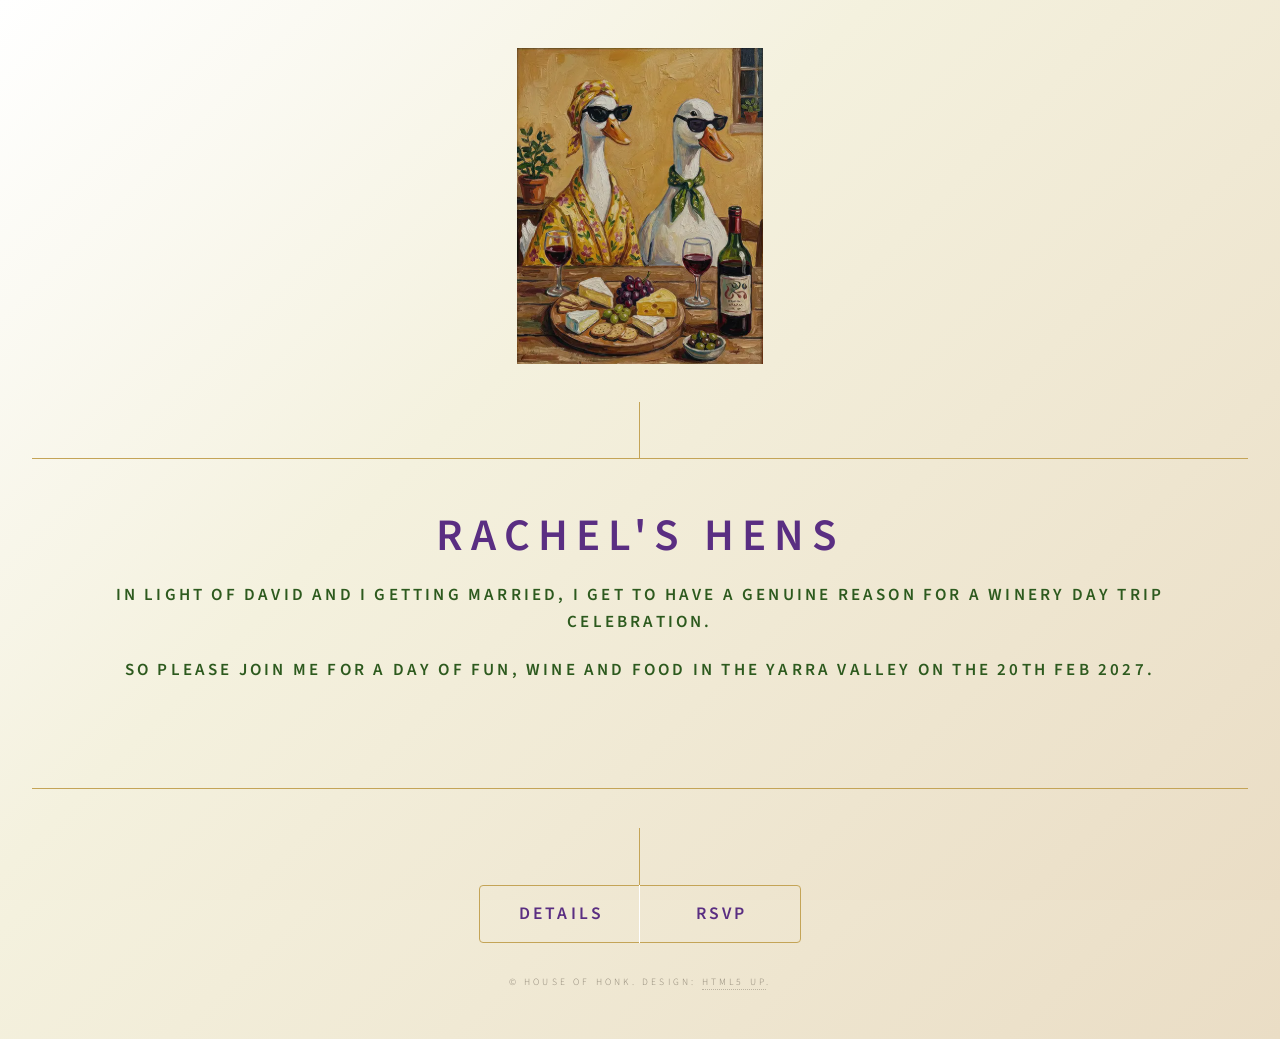
==== commit 379a57e3: "Fixing text overflow by adding a details pane" ====
--- a/hens/index.html
+++ b/hens/index.html
@@ -16,34 +16,41 @@
 <body>
 
     <!-- Wrapper -->
+
     <div id="wrapper">
-
         <!-- Header -->
-        <header id="header">
-            <div class="logo">
-                <img src="../images/hens.png" alt="Rachel's Hens" />
-            </div>
-            <div class="content">
-                <div class="inner">
-                    <h1>Rachel's Hens</h1>
-                    <p>In light of David and I getting married, I get to have a genuine reason for a winery day trip celebration.</p>
-                    <p>So please join me for a day of fun, wine and food in the Yarra Valley on the 20th Feb 2027.</p>
-                    <p>The theme for the day will be best colour. You can wear your favourite colour combo, your brightest colour or your favourite patterns, whatever will make you feel the happiest as we bus around.</p>
-                    <p>The tour I selected is a winery, a brewery with food options for 99% of allergies and then another winery stop.</p>
-                    <p>Cost will be $150 for the day and covers the bus costs, both winery tastings and the brewery stop for both drinks and lunch.</p>
-                    <p>There will also be 2 pick up locations since I have people from both sides of the city. One pick up will be in the city itself and then one pick up around the Croydon area.</p>
-                    <p>I will also be curating a playlist for the day so please let me know a song you would like added to the music shuffle. It doesn’t need to be a song you think I will like, just a song that you would like to hear on a wine day out.</p>
-                </div>
-            </div>
-            <nav>
-                <ul>
-                    <li><a href="#rsvp">RSVP</a></li>
-                </ul>
-            </nav>
-        </header>
+                <header id="header">
+                    <div class="logo">
+                        <img src="../images/hens.png" alt="Rachel's Hens" />
+                    </div>
+                    <div class="content">
+                        <div class="inner">
+                            <h1>Rachel's Hens</h1>
+                            <p>In light of David and I getting married, I get to have a genuine reason for a winery day trip celebration.</p>
+                            <p>So please join me for a day of fun, wine and food in the Yarra Valley on the 20th Feb 2027.</p>
+                        </div>
+                    </div>
+                    <nav>
+                        <ul>
+                            <li><a href="#details">Details</a></li>
+                            <li><a href="#rsvp">RSVP</a></li>
+                        </ul>
+                    </nav>
+                </header>
 
         <!-- Main -->
+       <!-- Main -->
         <div id="main">
+
+            <!-- Details Modal -->
+            <article id="details">
+                <h2 class="major">Details</h2>
+                <p>The theme for the day will be best colour. You can wear your favourite colour combo, your brightest colour or your favourite patterns, whatever will make you feel the happiest as we bus around.</p>
+                <p>The tour I selected is a winery, a brewery with food options for 99% of allergies and then another winery stop.</p>
+                <p>Cost will be $150 for the day and covers the bus costs, both winery tastings and the brewery stop for both drinks and lunch.</p>
+                <p>There will also be 2 pick up locations since I have people from both sides of the city. One pick up will be in the city itself and then one pick up around the Croydon area.</p>
+                <p>I will also be curating a playlist for the day so please let me know a song you would like added to the music shuffle. It doesn’t need to be a song you think I will like, just a song that you would like to hear on a wine day out.</p>
+            </article>
 
             <!-- RSVP Modal -->
             <article id="rsvp">
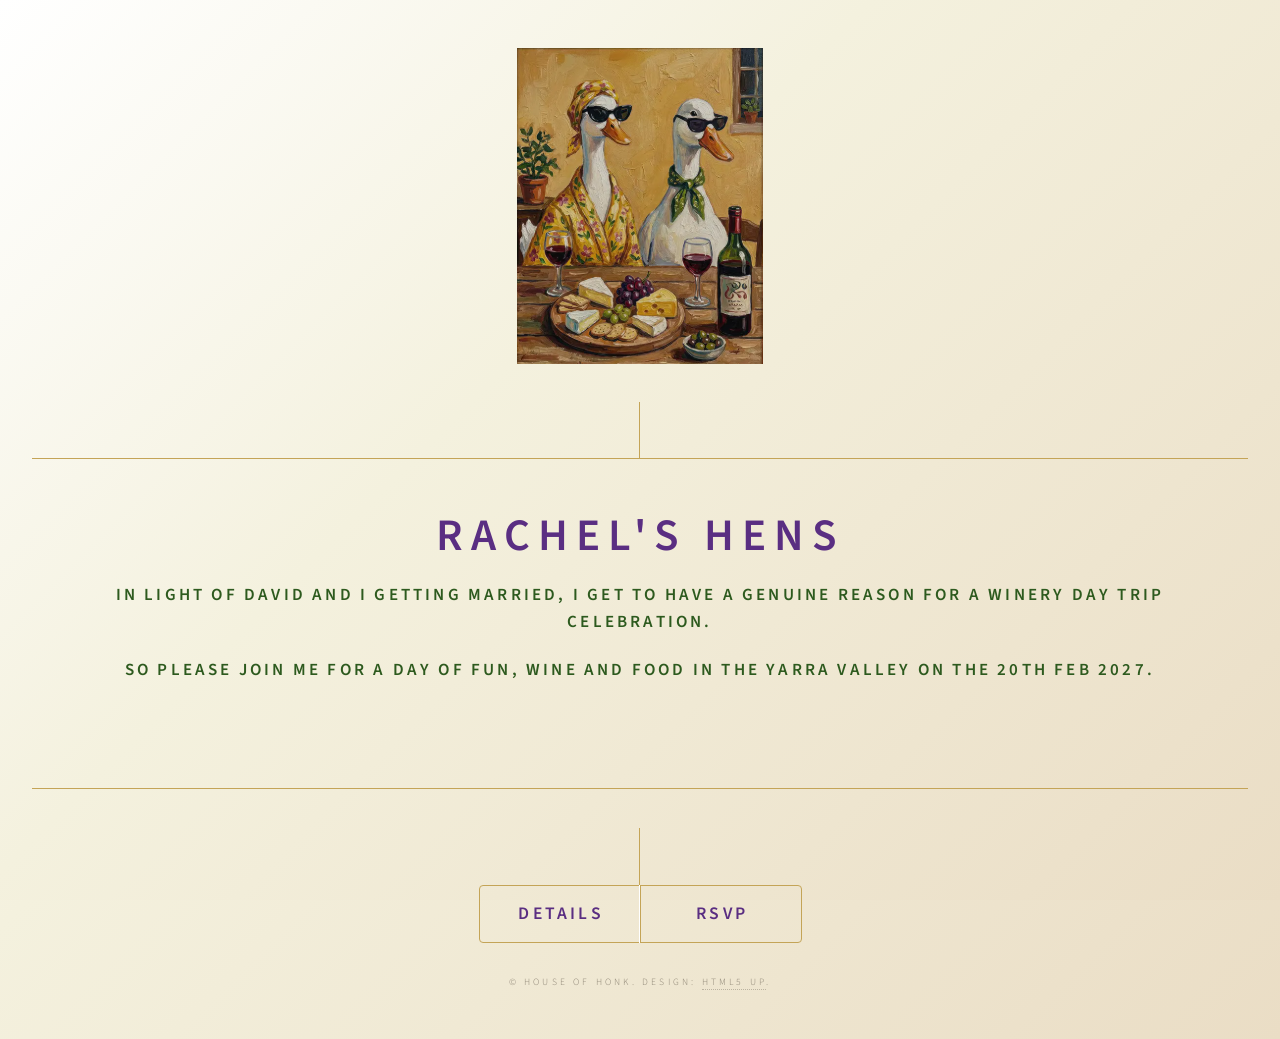
==== commit 71dc8c20: "Updated payment info" ====
--- a/hens/index.html
+++ b/hens/index.html
@@ -47,7 +47,7 @@
                 <h2 class="major">Details</h2>
                 <p>The theme for the day will be best colour. You can wear your favourite colour combo, your brightest colour or your favourite patterns, whatever will make you feel the happiest as we bus around.</p>
                 <p>The tour I selected is a winery, a brewery with food options for 99% of allergies and then another winery stop.</p>
-                <p>Cost will be $150 for the day and covers the bus costs, both winery tastings and the brewery stop for both drinks and lunch.</p>
+                <p>Cost will be $150 for the day and covers the bus costs, both winery tastings and the brewery stop for both drinks and lunch. Banking details will be sent out by email, with payment kindly requested by 20 January 2027.</p>
                 <p>There will also be 2 pick up locations since I have people from both sides of the city. One pick up will be in the city itself and then one pick up around the Croydon area.</p>
                 <p>I will also be curating a playlist for the day so please let me know a song you would like added to the music shuffle. It doesn’t need to be a song you think I will like, just a song that you would like to hear on a wine day out.</p>
             </article>
--- a/assets/css/custom.css
+++ b/assets/css/custom.css
@@ -30,31 +30,50 @@
     margin-bottom: 2rem;
 }
 
-/* Text colours */
-#header .content h1 { color: #5a2e82; }
+#header .logo img {
+    width: auto;
+    max-width: 380px;
+    height: auto;
+}
+
+/* Header Content & Spacing */
+#header .content {
+    border-color: #c4a457;
+    padding-bottom: 3.5rem;
+    margin-bottom: 2.5rem;
+}
+
+#header .content h1 { 
+    color: #5a2e82; 
+}
+
 #header .content p { 
     color: #2d5a1e; 
     font-weight: 600; 
     font-size: 1.064rem; 
-    line-height: 1.6em;       /* Tighter line spacing */
-    margin-bottom: 1.25em;    /* Controlled paragraph gap */
+    line-height: 1.6em;
+    margin-bottom: 1.25em;
 }
 
 /* Header lines */
 #header > *:before {
     background: #c4a457;
 }
-#header .content {
-    border-color: #c4a457;
-}
+
+/* Navigation & Borders */
 #header nav ul {
     border-color: #c4a457;
 }
+
 #header nav ul li {
     border-color: #c4a457;
-}
-
-/* Navigation */
+    border-left: solid 1px #c4a457 !important; /* Forces vertical divider between buttons gold */
+}
+
+#header nav ul li:first-child {
+    border-left: 0 !important;
+}
+
 #header nav ul li a {
     color: #5a2e82;
     border-color: #5a2e82;
@@ -62,136 +81,159 @@
     font-weight: 600;
     height: 3.5rem;
     line-height: 3.5rem;
-    padding: 0 2rem 0 2.2rem; /* Extra 0.2rem on the left balances the letter-spacing */
+    padding: 0 2rem 0 2.2rem;
     min-width: 10rem;
 }
+
 #header nav ul li a:hover {
     background-color: #5a2e82;
     color: #ffffff;
 }
 
 /* Accents */
-.major { border-bottom-color: #d4af37; }
-
-/* Base Buttons */
+.major { 
+    border-bottom-color: #d4af37; 
+}
+
+/* Remove dark vignette overlay */
+#wrapper {
+    background: transparent;
+    box-shadow: none;
+}
+
+/* Font Sizing Overrides */
+h1 {
+    font-size: 2.8125rem;
+}
+p {
+    font-size: 1.33rem;
+}
+@media screen and (max-width: 736px) {
+    h1 { font-size: 2.1875rem; }
+}
+
+/* ==========================================================================
+   Global Modal / Popup Styling (Cream Fill + Forest Green Border)
+   ========================================================================== */
+
+#main article {
+    background-color: rgba(244, 241, 222, 0.98) !important; /* Rich cream */
+    border: 2.5px solid #2d5a1e !important;                 /* Forest green border */
+    color: #2d5a1e !important;                              /* Forest green text */
+    font-weight: normal;
+}
+
+/* Modal Headings */
+#main article h1, 
+#main article h2, 
+#main article h3, 
+#main article h4, 
+#main article h5, 
+#main article h6 {
+    color: #5a2e82 !important;                              /* Wedding purple */
+    font-weight: 700;
+}
+
+#main article h2.major {
+    font-size: 1.875rem;
+    border-bottom-color: #c4a457 !important;                /* Gold underline */
+}
+
+@media screen and (max-width: 736px) {
+    #main article h2.major {
+        font-size: 1.5625rem;
+    }
+}
+
+#main article strong, 
+#main article b {
+    color: #99731e;                                         /* Antique gold accent */
+    font-weight: 700;
+}
+
+/* Modal Body Text & Form Labels */
+#main article p,
+#main article label,
+#main article .field label {
+    color: #2d5a1e !important;
+    font-weight: 600;
+}
+
+/* Form Inputs & Textarea */
+#main article input[type="text"],
+#main article input[type="email"],
+#main article textarea {
+    background-color: #ffffff !important;
+    border: 1px solid #2d5a1e !important;
+    color: #2d5a1e !important;
+}
+
+/* Radio Buttons */
+#main article input[type="radio"] + label:before {
+    border-color: #2d5a1e !important;
+}
+
+#main article input[type="radio"]:checked + label:before {
+    background-color: #2d5a1e !important;
+}
+
+/* Modal 'X' Close Button */
+#main article .close:before {
+    background-image: url("data:image/svg+xml;charset=utf8,%3Csvg xmlns='http://www.w3.org/2000/svg' viewBox='0 0 20 20'%3E%3Cline x1='2' y1='2' x2='18' y2='18' stroke='%232d5a1e' stroke-width='1.5' /%3E%3Cline x1='18' y1='2' x2='2' y2='18' stroke='%232d5a1e' stroke-width='1.5' /%3E%3C/svg%3E") !important;
+}
+
+#main article .close:hover:before {
+    background-color: rgba(45, 90, 30, 0.1) !important;
+}
+
+/* Optional Specific Section Overrides */
+#main article#reception h3 {
+    color: #9e1b1b !important;
+    font-size: 1.6rem;
+    margin-bottom: 0.25rem;
+}
+
+#main article#reception p:first-of-type {
+    font-size: 1.36rem;
+}
+
+/* ==========================================================================
+   Buttons (Forms & Modal Action Links)
+   ========================================================================== */
+
 input[type="submit"],
 input[type="reset"],
 input[type="button"],
 button,
 .button {
     font-size: 1.1rem;
-    font-weight: 600; /* Makes the text significantly heavier */
-    height: 3.5rem; /* Increases the overall button height */
-    line-height: 3.5rem; /* Keeps the text vertically centered */
-    padding: 0 2rem; /* Adds a bit more horizontal breathing room */
+    font-weight: 600;
+    height: 3.5rem;
+    line-height: 3.5rem;
+    padding: 0 2rem;
 }
 
 input[type="submit"],
 input[type="reset"],
 input[type="button"],
 button {
-    line-height: calc(3.5rem - 2px); /* Accounts for borders on native elements */
-}
-
-input[type="submit"].primary,
-button.primary,
-.button.primary {
-    background-color: #5a2e82;
-    color: #ffffff;
-}
-
-input[type="submit"].primary:hover,
-button.primary:hover,
-.button.primary:hover {
-    background-color: #d4af37;
-}
-/* Remove dark vignette overlay */
-#wrapper {
-    background: transparent;
-    box-shadow: none;
-}
-
-/* Font Sizing Overrides */
-h1 {
-    font-size: 2.8125rem;
-}
-p {
-    font-size: 1.33rem;
-}
-@media screen and (max-width: 736px) {
-    h1 { font-size: 2.1875rem; }
-}
-
-/* Articles (Popups) Theme Overrides */
-#main article {
-    background-color: rgba(0, 0, 0, 0.95); /* Black background */
-    color: #f4f1de; /* Cream body text */
-    font-weight: normal; /* Regular text weight */
-}
-
-#main article h1, #main article h2, #main article h3, 
-#main article h4, #main article h5, #main article h6 {
-    color: #5a2e82; /* Purple headings */
-    font-weight: 700;
-}
-
-#main article h2.major {
-    font-size: 1.875rem;
-    border-bottom-color: #c4a457;
-}
-
-#main article strong, #main article b {
-    color: #99731e; /* Antique gold accent */
-    font-weight: 700;
-}
-
-#main article#reception h3 {
-    color: #9e1b1b; /* Red subheading for Puss & Mew */
-    font-size: 1.6rem;
-    margin-bottom: 0.25rem;
-}
-
-#main article#reception p:first-of-type {
-    font-size: 1.36rem;
-}
-
-/* Update close button 'X' graphic */
-#main article .close:before {
-    background-image: url("data:image/svg+xml;charset=utf8,%3Csvg xmlns='http://www.w3.org/2000/svg' xmlns:xlink='http://www.w3.org/1999/xlink' width='20px' height='20px' viewBox='0 0 20 20' zoomAndPan='disable'%3E%3Cstyle%3Eline %7B stroke: %23f4f1de%3B stroke-width: 1%3B %7D%3C/style%3E%3Cline x1='2' y1='2' x2='18' y2='18' /%3E%3Cline x1='18' y1='2' x2='2' y2='18' /%3E%3C/svg%3E");
-}
-#main article .close:hover:before {
-    background-color: rgba(244, 241, 222, 0.1); /* Subtle cream circle on hover */
-}
-
-@media screen and (max-width: 736px) {
-    #main article h2.major {
-        font-size: 1.5625rem;
-    }
-}
-
-/* Footer */
-#footer {
-    color: #6b6254; /* Readable, earthy grey-brown that sits subtly on cream */
-}
-
-#footer a {
-    /* Match the link underline to the muted text color */
-    border-bottom-color: rgba(107, 98, 84, 0.5); 
-}
-/* Hens Page Adjustments */
-#header .logo img {
-    width: auto;
-    max-width: 380px;         /* ~2x the previous rendered crest dimensions */
-    height: auto;
-}
-
-#header .content {
-    padding-bottom: 3.5rem;   /* Clears space before the bottom gold line */
-    margin-bottom: 2.5rem;    /* Pushes the gold line away from RSVP */
-}
-/* Hens RSVP Modal Styling */
-#main article#rsvp {
-    background-color: rgba(45, 90, 30, 0.96) !important; /* #2d5a1e */
+    line-height: calc(3.5rem - 2px);
+}
+
+/* Primary purple buttons (Submit & Details RSVP jump button) */
+#main article input[type="submit"].primary,
+#main article button.primary,
+#main article .button.primary {
+    background-color: #5a2e82 !important;
+    color: #d4af37 !important;
+    border-color: #d4af37 !important;
+}
+
+#main article input[type="submit"].primary:hover,
+#main article button.primary:hover,
+#main article .button.primary:hover {
+    background-color: #d4af37 !important;
+    color: #5a2e82 !important;
 }
 
 /* Formspree AJAX feedback messages */
@@ -199,9 +241,9 @@
     display: none;
     padding: 1.25rem;
     margin-bottom: 1.5rem;
-    border: 1px solid #c4a457;
-    background-color: rgba(255, 255, 255, 0.1);
-    color: #f4f1de;
+    border: 1px solid #2d5a1e !important;
+    background-color: rgba(45, 90, 30, 0.05) !important;
+    color: #2d5a1e !important;
     font-weight: 600;
     text-align: center;
 }
@@ -212,71 +254,12 @@
     display: block;
     margin-top: 0.25rem;
 }
-/* Hens RSVP Modal Styling - Cream Fill with Green Border */
-#main article#rsvp {
-    background-color: rgba(244, 241, 222, 0.98) !important; /* Rich cream */
-    border: 2.5px solid #2d5a1e !important;                 /* Forest green border */
-    color: #2d5a1e !important;                              /* Text goes forest green */
-}
-
-/* Modal Headings & Prompts */
-#main article#rsvp h1,
-#main article#rsvp h2,
-#main article#rsvp h3,
-#main article#rsvp h2.major {
-    color: #5a2e82 !important;                              /* Keep wedding purple for primary title */
-    border-bottom-color: #c4a457 !important;                /* Gold accent underline */
-}
-
-/* Body and Form Labels */
-#main article#rsvp p,
-#main article#rsvp label,
-#main article#rsvp .field label {
-    color: #2d5a1e !important;                              /* Make standard labels & descriptions forest green */
-    font-weight: 600;
-}
-
-/* Form Input & Textarea Elements */
-#main article#rsvp input[type="text"],
-#main article#rsvp input[type="email"],
-#main article#rsvp textarea {
-    background-color: #ffffff !important;                   /* High-contrast white input backgrounds */
-    border: 1px solid #2d5a1e !important;                   /* Forest green input boundaries */
-    color: #2d5a1e !important;                              /* Type color matches deep green */
-}
-
-/* Radio Buttons */
-#main article#rsvp input[type="radio"] + label:before {
-    border-color: #2d5a1e !important;                       /* Circle outline goes deep green */
-}
-
-#main article#rsvp input[type="radio"]:checked + label:before {
-    background-color: #2d5a1e !important;                   /* Circle dot goes deep green */
-}
-
-/* Exit 'X' Button styling - Overwriting white SVG to match green */
-#main article#rsvp .close:before {
-    background-image: url("data:image/svg+xml;charset=utf8,%3Csvg xmlns='http://www.w3.org/2000/svg' viewBox='0 0 20 20'%3E%3Cline x1='2' y1='2' x2='18' y2='18' stroke='%232d5a1e' stroke-width='1.5' /%3E%3Cline x1='18' y1='2' x2='2' y2='18' stroke='%232d5a1e' stroke-width='1.5' /%3E%3C/svg%3E") !important;
-}
-
-#main article#rsvp .close:hover:before {
-    background-color: rgba(45, 90, 30, 0.1) !important;     /* Subtle green hover highlight */
-}
-
-/* Formspree Validation Alerts */
-#main article#rsvp [data-fs-success] {
-    border-color: #2d5a1e !important;
-    background-color: rgba(45, 90, 30, 0.05) !important;
-    color: #2d5a1e !important;
-}
-/* Gold text on RSVP Submit Button */
-#main article#rsvp input[type="submit"].primary {
-    color: #d4af37 !important;
-    border-color: #d4af37 !important;
-}
-
-/* Invert colors cleanly on hover so it stays readable */
-#main article#rsvp input[type="submit"].primary:hover {
-    background-color: #d4af37 !important;
-    color: #5a2e82 !important;
+
+/* Footer */
+#footer {
+    color: #6b6254;
+}
+
+#footer a {
+    border-bottom-color: rgba(107, 98, 84, 0.5); 
 }
